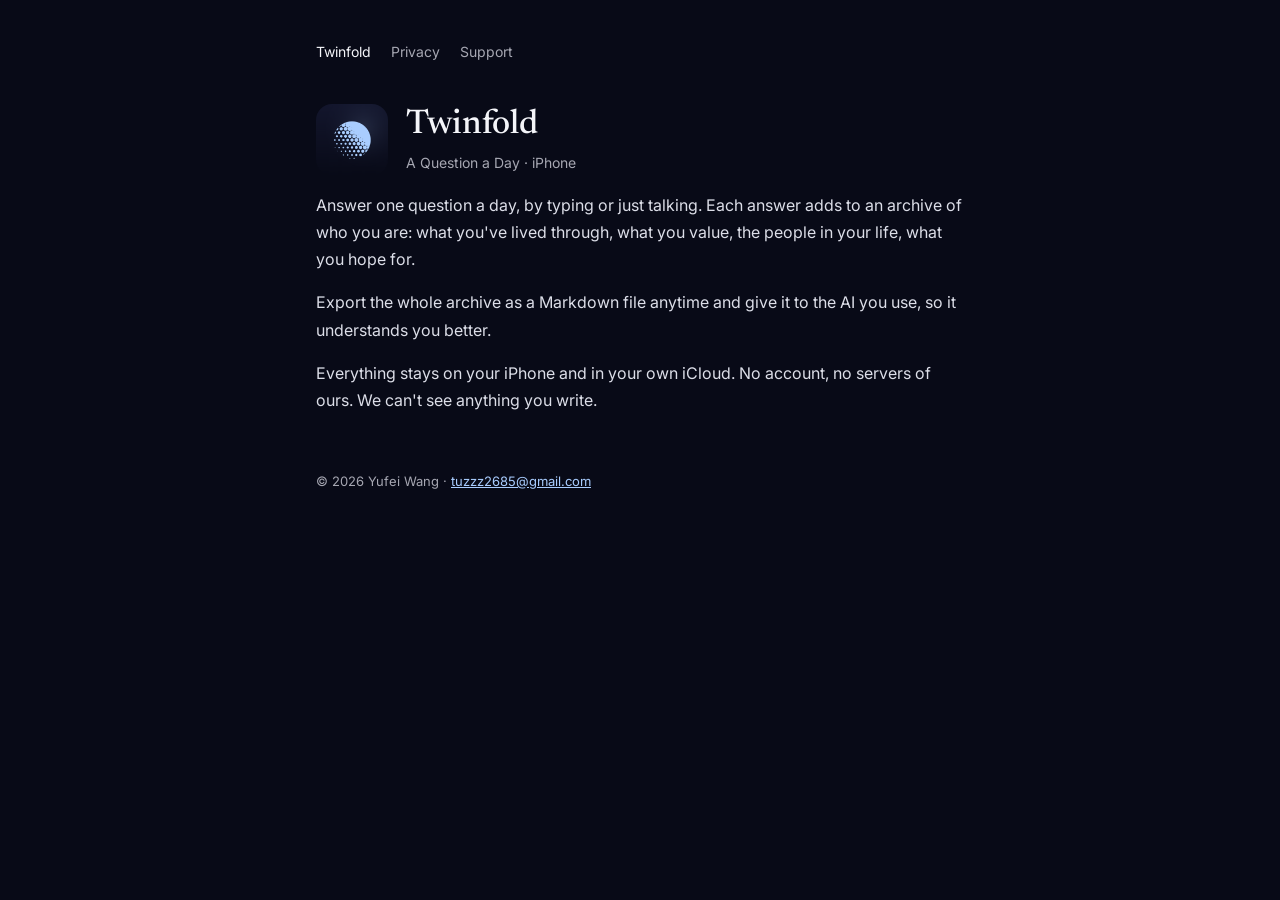
==== index.html @ fcb7c414 "Twinfold privacy policy, support, and home page Co-Authored-By: Claude Opus 5.5 <noreply@anthropic.c" ====
<!doctype html>
<html lang="en">
<head>
<meta charset="utf-8">
<meta name="viewport" content="width=device-width,initial-scale=1">
<title>Twinfold</title>
<meta name="description" content="One question a day. Your answers become an archive of who you are, ready to hand to any AI.">
<link rel="icon" href="icon.png">
<link rel="stylesheet" href="style.css">
</head>
<body>
<main>
<nav><a href="./" aria-current="page">Twinfold</a><a href="privacy.html">Privacy</a><a href="support.html">Support</a></nav>

<div class="hero"><img src="icon.png" alt="Twinfold app icon"><div><h1>Twinfold</h1><p class="muted" style="margin:0">A Question a Day · iPhone</p></div></div>

<p>Answer one question a day, by typing or just talking. Each answer adds to an archive of who you are: what you've lived through, what you value, the people in your life, what you hope for.</p>
<p>Export the whole archive as a Markdown file anytime and give it to the AI you use, so it understands you better.</p>
<p>Everything stays on your iPhone and in your own iCloud. No account, no servers of ours. We can't see anything you write.</p>

<footer>© 2026 Yufei Wang · <a href="mailto:tuzzz2685@gmail.com">tuzzz2685@gmail.com</a></footer>
</main>
</body>
</html>
---- style.css ----
@import url("https://fonts.googleapis.com/css2?family=Inter:wght@400;500;600&family=Newsreader:opsz,wght@6..72,500&display=swap");
:root{--bg:#080A17;--panel:#14182E;--text:#F4F5F9;--dim:#A6A7B2;--primary:#A9CDFF;--line:#23284A}
*{box-sizing:border-box}
html{-webkit-text-size-adjust:100%}
body{margin:0;background:var(--bg);color:var(--text);font:16px/1.7 Inter,-apple-system,BlinkMacSystemFont,"PingFang SC","Helvetica Neue",sans-serif}
main{max-width:680px;margin:0 auto;padding:40px 16px 72px}
nav{display:flex;gap:20px;font-size:14px;margin-bottom:40px}
nav a{color:var(--dim);text-decoration:none}nav a:hover,nav a[aria-current]{color:var(--text)}
h1,h2{font-family:Newsreader,Georgia,"Songti SC",serif;font-weight:500;letter-spacing:-.01em}
h1{font-size:34px;line-height:1.2;margin:0 0 6px}
h2{font-size:22px;margin:36px 0 8px}
p,li{color:#DCDEE8}
a{color:var(--primary)}
.muted{color:var(--dim);font-size:14px}
hr{border:0;border-top:1px solid var(--line);margin:56px 0}
ul{padding-left:20px}
.card{background:var(--panel);border:1px solid var(--line);border-radius:14px;padding:4px 20px;margin:20px 0}
.hero{display:flex;align-items:center;gap:18px;margin-bottom:12px}
.hero img{width:72px;height:72px;border-radius:16px}
footer{margin-top:56px;color:var(--dim);font-size:13px}
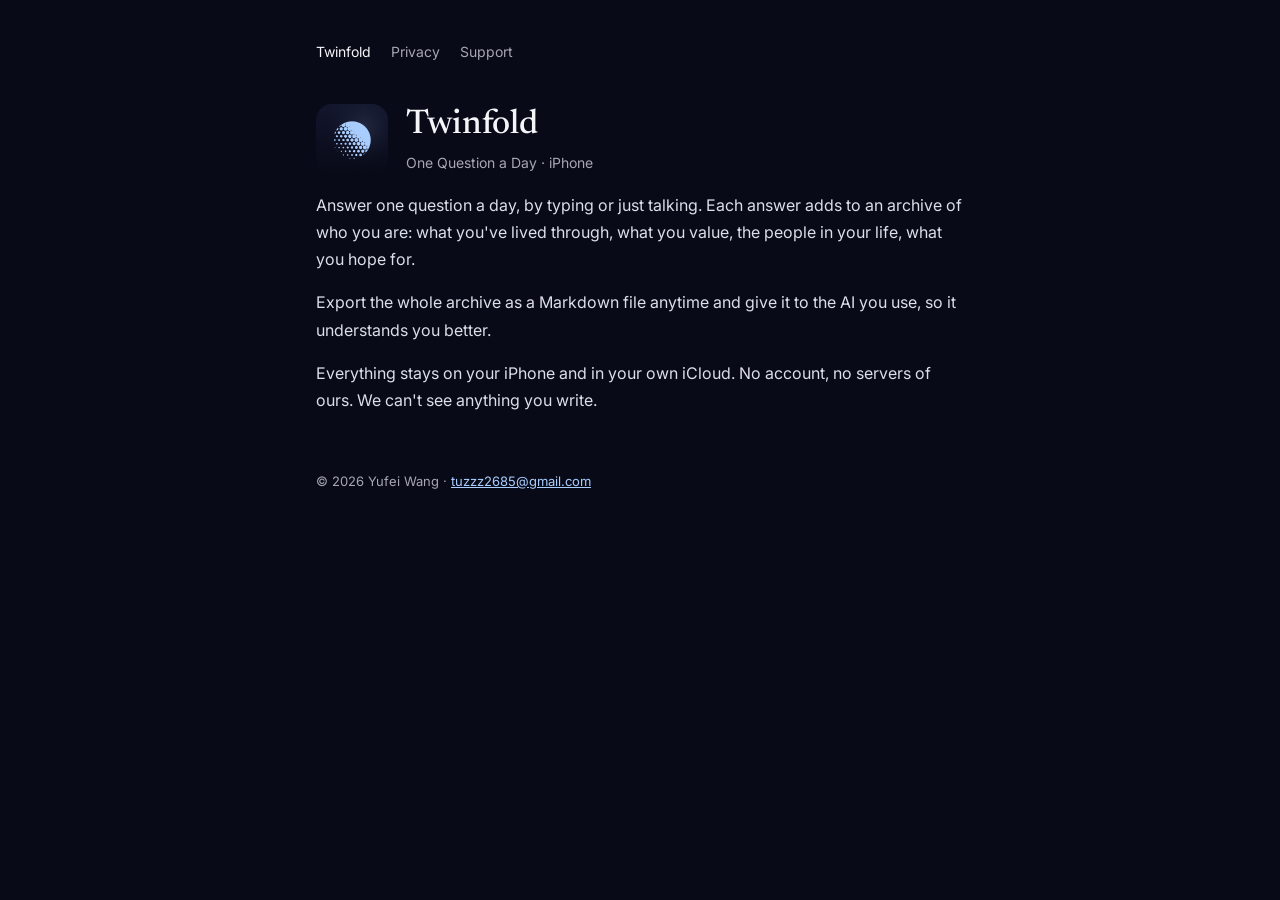
==== commit 57602969: "Home page: tagline matches the App Store name, Twinfold: One Question a Day Co-Authored-By: Claude O" ====
--- a/index.html
+++ b/index.html
@@ -12,7 +12,7 @@
 <main>
 <nav><a href="./" aria-current="page">Twinfold</a><a href="privacy.html">Privacy</a><a href="support.html">Support</a></nav>
 
-<div class="hero"><img src="icon.png" alt="Twinfold app icon"><div><h1>Twinfold</h1><p class="muted" style="margin:0">A Question a Day · iPhone</p></div></div>
+<div class="hero"><img src="icon.png" alt="Twinfold app icon"><div><h1>Twinfold</h1><p class="muted" style="margin:0">One Question a Day · iPhone</p></div></div>
 
 <p>Answer one question a day, by typing or just talking. Each answer adds to an archive of who you are: what you've lived through, what you value, the people in your life, what you hope for.</p>
 <p>Export the whole archive as a Markdown file anytime and give it to the AI you use, so it understands you better.</p>
